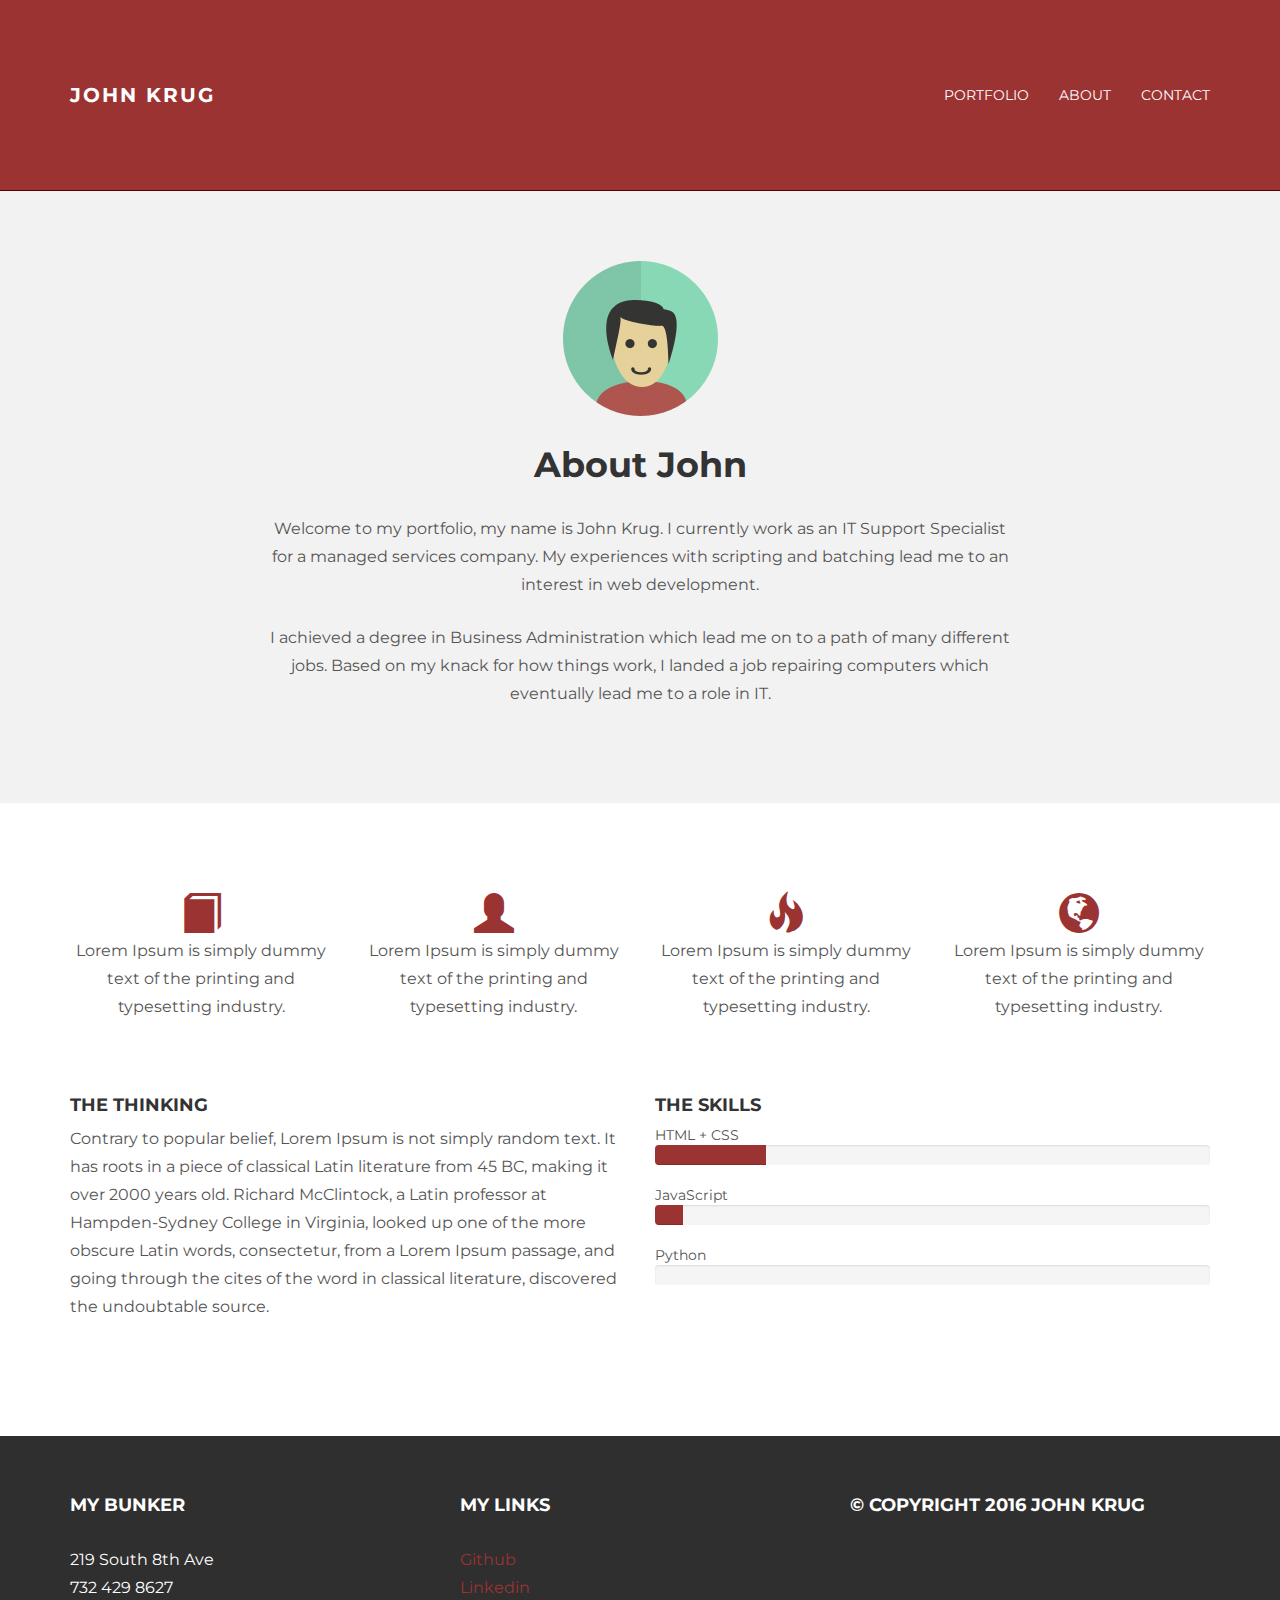
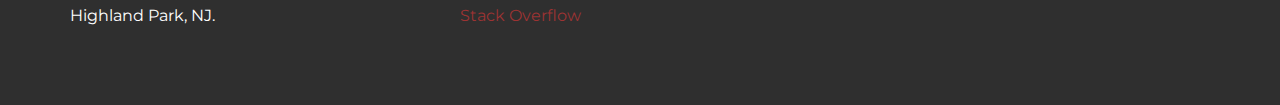
==== theme/index.html @ bfc140bc "bootstrap portfolio complete" ====
<!DOCTYPE html>
<html lang="en">
  <head>
    <meta charset="utf-8">
    <meta http-equiv="X-UA-Compatible" content="IE=edge">
    <meta name="viewport" content="width=device-width, initial-scale=1.0">
    <meta name="description" content="">
    <meta name="author" content="">
    <link rel="shortcut icon" href="../../docs-assets/ico/favicon.png">

    <title>Portfolio | John Krug</title>

    <!-- Bootstrap core CSS -->
    <link href="assets/css/bootstrap.css" rel="stylesheet">


    <!-- Custom styles for this template -->
    <link href="assets/css/main.css" rel="stylesheet">

    <script src="https://code.jquery.com/jquery-1.10.2.min.js"></script>

    <!-- HTML5 shim and Respond.js IE8 support of HTML5 elements and media queries -->
    <!--[if lt IE 9]>
      <script src="https://oss.maxcdn.com/libs/html5shiv/3.7.0/html5shiv.js"></script>
      <script src="https://oss.maxcdn.com/libs/respond.js/1.3.0/respond.min.js"></script>
    <![endif]-->
  </head>

  <body>

    <!-- Static navbar -->
    <div class="navbar navbar-inverse navbar-static-top">
      <div class="container">
        <div class="navbar-header">
          <button type="button" class="navbar-toggle" data-toggle="collapse" data-target=".navbar-collapse">
            <span class="icon-bar"></span>
            <span class="icon-bar"></span>
            <span class="icon-bar"></span>
          </button>
          <a class="navbar-brand" href="index.html">John Krug</a>
        </div>
        <div class="navbar-collapse collapse">
          <ul class="nav navbar-nav navbar-right">
            <li><a href="portfolio.html">Portfolio</a></li>
            <li><a href="index.html">About</a></li>
            <li><a href="contact.html">Contact</a></li>
          </ul>
        </div><!--/.nav-collapse -->
      </div>
    </div>

	<!-- +++++ Welcome Section +++++ -->
	<div id="ww">
	    <div class="container">
			<div class="row">
				<div class="col-lg-8 col-lg-offset-2 centered">
					<img src="assets/img/user.png" alt="Stanley">
					<h1>About John</h1>
					<p>Welcome to my portfolio, my name is John Krug. I currently work as an IT Support Specialist for a managed services company. My experiences with scripting and batching lead me to an interest in web development. </p>
					<p>I achieved a degree in Business Administration which lead me on to a path of many different jobs. Based on my knack for how things work, I landed a job repairing computers which eventually lead me to a role in IT.</p> 
					
				
				</div><!-- /col-lg-8 -->
			</div><!-- /row -->
	    </div> <!-- /container -->
	</div><!-- /ww -->
	
	
	<!-- +++++ Information Section +++++ -->
	
	<div class="container pt">
		<div class="row mt centered">	
			<div class="col-lg-3">
				<span class="glyphicon glyphicon-book"></span>
				<p>Lorem Ipsum is simply dummy text of the printing and typesetting industry.</p>
			</div>
			
			<div class="col-lg-3">
				<span class="glyphicon glyphicon-user"></span>
				<p>Lorem Ipsum is simply dummy text of the printing and typesetting industry.</p>
			</div>

			<div class="col-lg-3">
				<span class="glyphicon glyphicon-fire"></span>
				<p>Lorem Ipsum is simply dummy text of the printing and typesetting industry.</p>
			</div>

			<div class="col-lg-3">
				<span class="glyphicon glyphicon-globe"></span>
				<p>Lorem Ipsum is simply dummy text of the printing and typesetting industry.</p>
			</div>
		</div><!-- /row -->
		
		<div class="row mt">
			<div class="col-lg-6">
				<h4>THE THINKING</h4>
				<p>Contrary to popular belief, Lorem Ipsum is not simply random text. It has roots in a piece of classical Latin literature from 45 BC, making it over 2000 years old. Richard McClintock, a Latin professor at Hampden-Sydney College in Virginia, looked up one of the more obscure Latin words, consectetur, from a Lorem Ipsum passage, and going through the cites of the word in classical literature, discovered the undoubtable source.</p>
			</div><!-- /colg-lg-6 -->
			
			<div class="col-lg-6">
				<h4>THE SKILLS</h4>
				HTML + CSS
				<div class="progress">
					<div class="progress-bar progress-bar-theme" role="progressbar" aria-valuenow="10" aria-valuemin="0" aria-valuemax="100" style="width: 20%;">
						<span class="sr-only">10% Complete</span>
					</div>
				</div>

				JavaScript
				<div class="progress">
					<div class="progress-bar progress-bar-theme" role="progressbar" aria-valuenow="10" aria-valuemin="0" aria-valuemax="100" style="width: 5%;">
						<span class="sr-only">10% Complete</span>
					</div>
				</div>
				
				Python
				<div class="progress">
					<div class="progress-bar progress-bar-theme" role="progressbar" aria-valuenow="10" aria-valuemin="0" aria-valuemax="100" style="width: 0%;">
						<span class="sr-only">0% Complete</span>
					</div>
				</div>

			</div><!-- /col-lg-6 -->
		</div><!-- /row -->
	</div><!-- /container -->
	
	
	<!-- +++++ Footer Section +++++ -->
	
	<div id="footer">
		<div class="container">
			<div class="row">
				<div class="col-lg-4">
					<h4>My Bunker</h4>
					<p>
						219 South 8th Ave<br/>
						732 429 8627 <br/>
						Highland Park, NJ.
					</p>
				</div><!-- /col-lg-4 -->
				
				<div class="col-lg-4">
					<h4>My Links</h4>
					<p>
						<a href="https://github.com/Johnb0t" target= "_blank">Github</a><br/>
						<a href="https://www.linkedin.com/in/john-krug-61a0a6b1?trk=nav_responsive_tab_profile_pic" target= "_blank">Linkedin</a><br/>
						<a href="#">Stack Overflow</a>
					</p>
				</div><!-- /col-lg-4 -->
				
				<div class="col-lg-4">
					<h4>&copy; Copyright 2016 John Krug</h4>
				</div><!-- /col-lg-4 -->
			
			</div>
		
		</div>
	</div>
	

    <!-- Bootstrap core JavaScript
    ================================================== -->
    <!-- Placed at the end of the document so the pages load faster -->
    <script src="assets/js/bootstrap.min.js"></script>
  </body>
</html>
---- theme/assets/css/main.css ----
/*
 * Author: Carlos Alvarez
 * URL: http://alvarez.is
 *
 * Project Name: STANLEY - Free Bootstrap 3 Theme
 * Version: 1.0
 * URL: http://blacktie.co
 */

@import url(http://fonts.googleapis.com/css?family=Montserrat:400,700);

body {
  	background-color: #ffffff;
  	font-family: 'Montserrat', sans-serif;
    font-weight: 400;
    font-size: 14px;
    color: #555;

    -webkit-font-smoothing: antialiased;
    -webkit-overflow-scrolling: touch;
}

/* Titles */
h1, h2, h3, h4, h5, h6 {
	font-family: 'Montserrat', sans-serif;
    font-weight: 700;
    color: #333;
}

h1 {
	font-size: 35px;
	margin-top: 30px;
	margin-bottom: 30px;
}



/* Paragraph & Typographic */
p {
    line-height: 28px;
    margin-bottom: 25px;
    font-size: 16px;
}

.centered {
    text-align: center;
}

/* Links */
a {
    color: #9c3333;
    word-wrap: break-word;

    -webkit-transition: color 0.1s ease-in, background 0.1s ease-in;
    -moz-transition: color 0.1s ease-in, background 0.1s ease-in;
    -ms-transition: color 0.1s ease-in, background 0.1s ease-in;
    -o-transition: color 0.1s ease-in, background 0.1s ease-in;
    transition: color 0.1s ease-in, background 0.1s ease-in;
}

a:hover,
a:focus {
    color: #7b7b7b;
    text-decoration: none;
    outline: 0;
}

a:before,
a:after {
    -webkit-transition: color 0.1s ease-in, background 0.1s ease-in;
    -moz-transition: color 0.1s ease-in, background 0.1s ease-in;
    -ms-transition: color 0.1s ease-in, background 0.1s ease-in;
    -o-transition: color 0.1s ease-in, background 0.1s ease-in;
    transition: color 0.1s ease-in, background 0.1s ease-in;
}

 hr {
    display: block;
    height: 1px;
    border: 0;
    border-top: 1px solid #ccc;
    margin: 1em 0;
    padding: 0;
}


.navbar {
	text-transform: uppercase;
	margin-bottom: 0px;
}

.navbar-inverse {
	padding-bottom: 70px;
	padding-top: 70px;
}

.navbar-inverse {
	background-color: #9c3333;
	border-color: #540000;
}

.navbar-inverse .navbar-nav > li > a {
	color: white;
}

.navbar-inverse .navbar-nav > li > a:hover {
	color: #222222;
}

.navbar-brand {
	font-weight: 700;
	font-size: 20px;
	letter-spacing: 2px;
}

.navbar-inverse .navbar-brand {
	color: white;
}

.navbar-inverse .navbar-toggle {
	border-color: transparent;
}

.progress-bar-theme {
  background-color: #9c3333;
}


/* Helpers */

.mt {
	margin-top: 40px;
	margin-bottom: 40px;
}

.pt {
	padding-top: 50px;
	padding-bottom: 50px;
}


/* +++++ WRAP SECTIONS +++++ */

#ww {
	padding-top: 70px;
	padding-bottom: 70px;
	background-color: #f2f2f2;
}


#footer {
	background-color: #2f2f2f;
	padding-top: 50px;
	padding-bottom: 50px; 
}

#footer p {
	color: white;
}

#footer h4 {
	color: white;
	text-transform: uppercase;
	padding-bottom: 20px;
}


/* +++++ Color Wraps / Blog Page +++++ */

#grey {
	padding-top: 60px;
	padding-bottom: 60px;
	background-color: #f2f2f2;
}

#white {
	padding-top: 60px;
	padding-bottom: 60px;
	background-color: #ffffff;
}



/* Blog Date*/
bd {
	font-size: 12px;
	text-transform: uppercase;
	color: #d2d2d2;
	font-weight: 700;
}

/* Blog Author*/
ba {
	font-size: 12px;
	text-transform: uppercase;
}

/* Blog Quote */
.bq {
	font-size: 22px;
	padding-top: 30px;
}

/* Blog Tags */
bt {
	font-size: 12px;
}

/* ================== PORTFOLIO IMAGES HOVER EFFECT ================== */
/* Effects also are controled by hover.zoom.js */
.zoom { 
    display:block; 
    position:relative; 
    overflow:hidden; 
    background:transparent url(../img/loader.gif) no-repeat center;
}


    .zoomOverlay {
        position:absolute;
        top:0; left:0;
        bottom:0; right:0;
        display:none;
        background-image:url(../img/zoom.png);
        background-repeat:no-repeat;
        background-position:center;
    }

.zoom2 {
	opacity: 1;
}

.zoom2:hover {
	opacity: 0.5;
}

/* glyphicon Configuration */

.glyphicon {
	font-size: 40px;
	color: #9c3333;
}
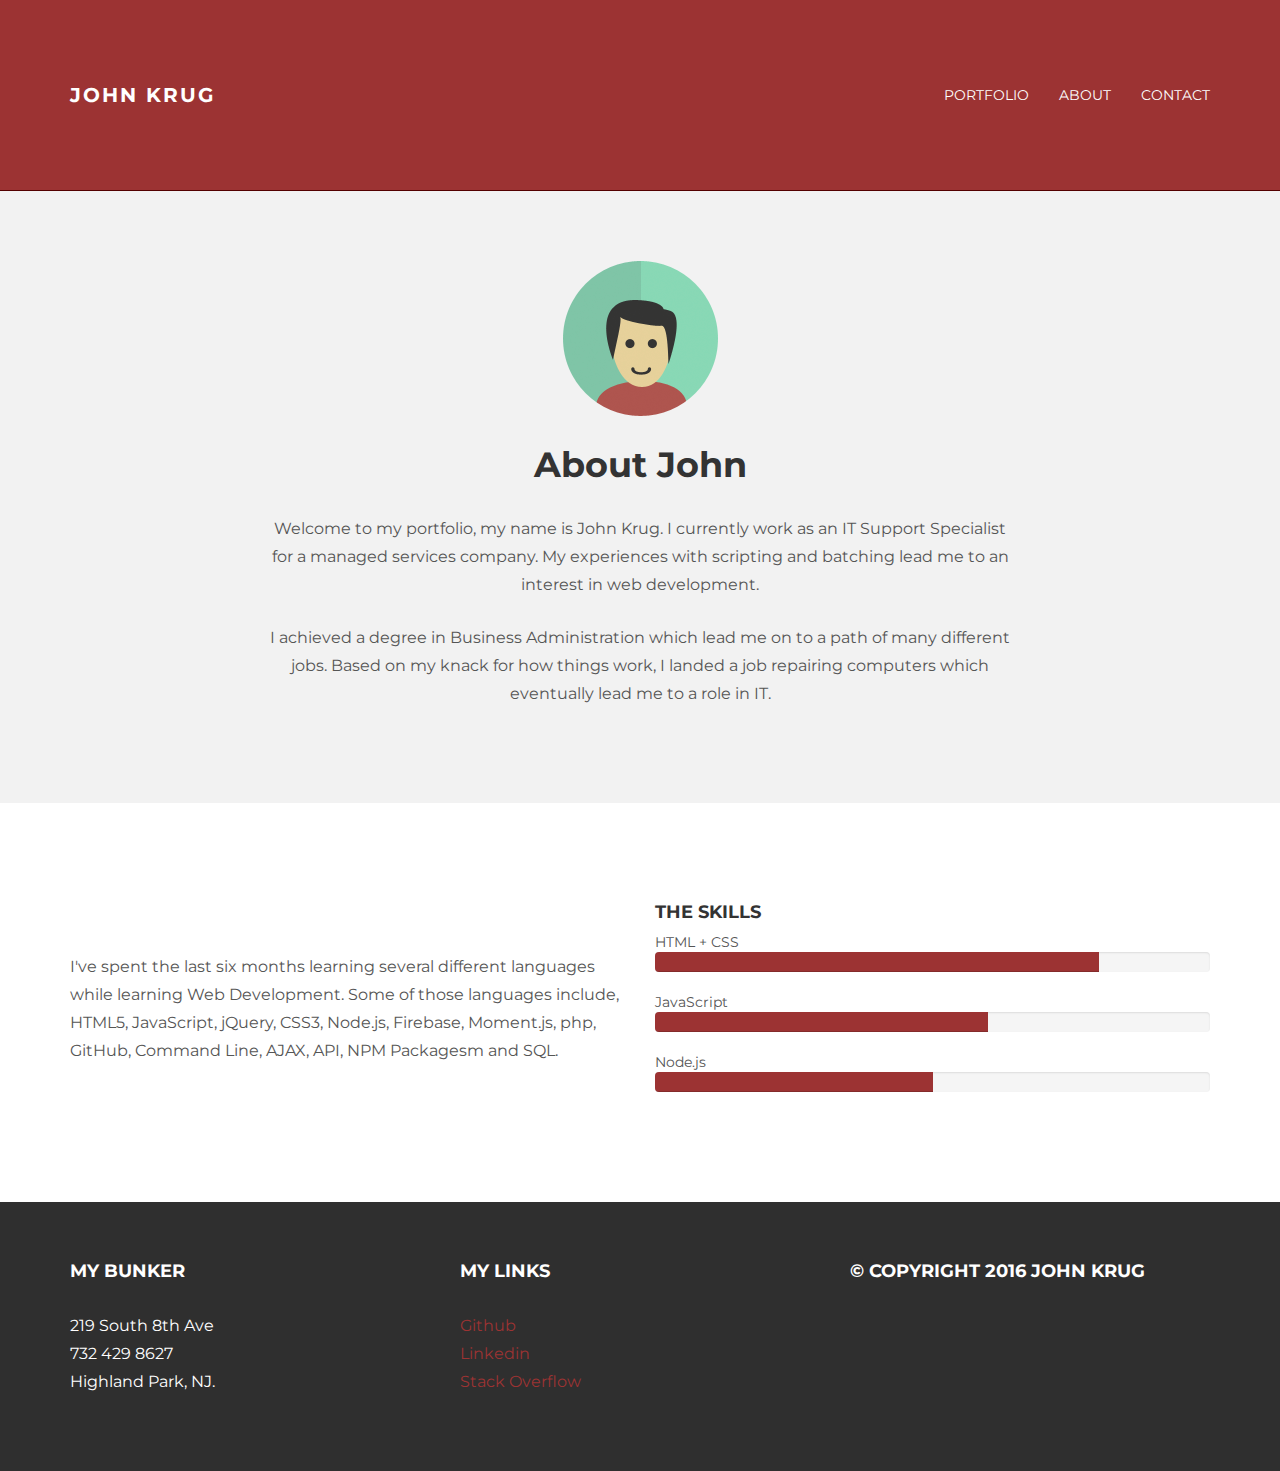
==== commit cc821bbf: "updated projects and text" ====
--- a/theme/index.html
+++ b/theme/index.html
@@ -69,7 +69,7 @@
 	<!-- +++++ Information Section +++++ -->
 	
 	<div class="container pt">
-		<div class="row mt centered">	
+		<!-- <div class="row mt centered">	
 			<div class="col-lg-3">
 				<span class="glyphicon glyphicon-book"></span>
 				<p>Lorem Ipsum is simply dummy text of the printing and typesetting industry.</p>
@@ -89,34 +89,37 @@
 				<span class="glyphicon glyphicon-globe"></span>
 				<p>Lorem Ipsum is simply dummy text of the printing and typesetting industry.</p>
 			</div>
-		</div><!-- /row -->
+		</div> --><!-- /row -->
 		
 		<div class="row mt">
 			<div class="col-lg-6">
-				<h4>THE THINKING</h4>
-				<p>Contrary to popular belief, Lorem Ipsum is not simply random text. It has roots in a piece of classical Latin literature from 45 BC, making it over 2000 years old. Richard McClintock, a Latin professor at Hampden-Sydney College in Virginia, looked up one of the more obscure Latin words, consectetur, from a Lorem Ipsum passage, and going through the cites of the word in classical literature, discovered the undoubtable source.</p>
+				<!-- <h4>THE THINKING</h4> -->
+				<br>
+				<br>
+				<br>
+				<p>I've spent the last six months learning several different languages while learning Web Development. Some of those languages include, HTML5, JavaScript, jQuery, CSS3, Node.js, Firebase, Moment.js, php, GitHub, Command Line, AJAX, API, NPM Packagesm and SQL.  </p>
 			</div><!-- /colg-lg-6 -->
 			
 			<div class="col-lg-6">
 				<h4>THE SKILLS</h4>
 				HTML + CSS
 				<div class="progress">
-					<div class="progress-bar progress-bar-theme" role="progressbar" aria-valuenow="10" aria-valuemin="0" aria-valuemax="100" style="width: 20%;">
+					<div class="progress-bar progress-bar-theme" role="progressbar" aria-valuenow="10" aria-valuemin="0" aria-valuemax="100" style="width: 80%;">
 						<span class="sr-only">10% Complete</span>
 					</div>
 				</div>
 
 				JavaScript
 				<div class="progress">
-					<div class="progress-bar progress-bar-theme" role="progressbar" aria-valuenow="10" aria-valuemin="0" aria-valuemax="100" style="width: 5%;">
+					<div class="progress-bar progress-bar-theme" role="progressbar" aria-valuenow="10" aria-valuemin="0" aria-valuemax="100" style="width: 60%;">
 						<span class="sr-only">10% Complete</span>
 					</div>
 				</div>
 				
-				Python
+				Node.js
 				<div class="progress">
-					<div class="progress-bar progress-bar-theme" role="progressbar" aria-valuenow="10" aria-valuemin="0" aria-valuemax="100" style="width: 0%;">
-						<span class="sr-only">0% Complete</span>
+					<div class="progress-bar progress-bar-theme" role="progressbar" aria-valuenow="10" aria-valuemin="0" aria-valuemax="100" style="width: 50%;">
+						<span class="sr-only">50% Complete</span>
 					</div>
 				</div>
 
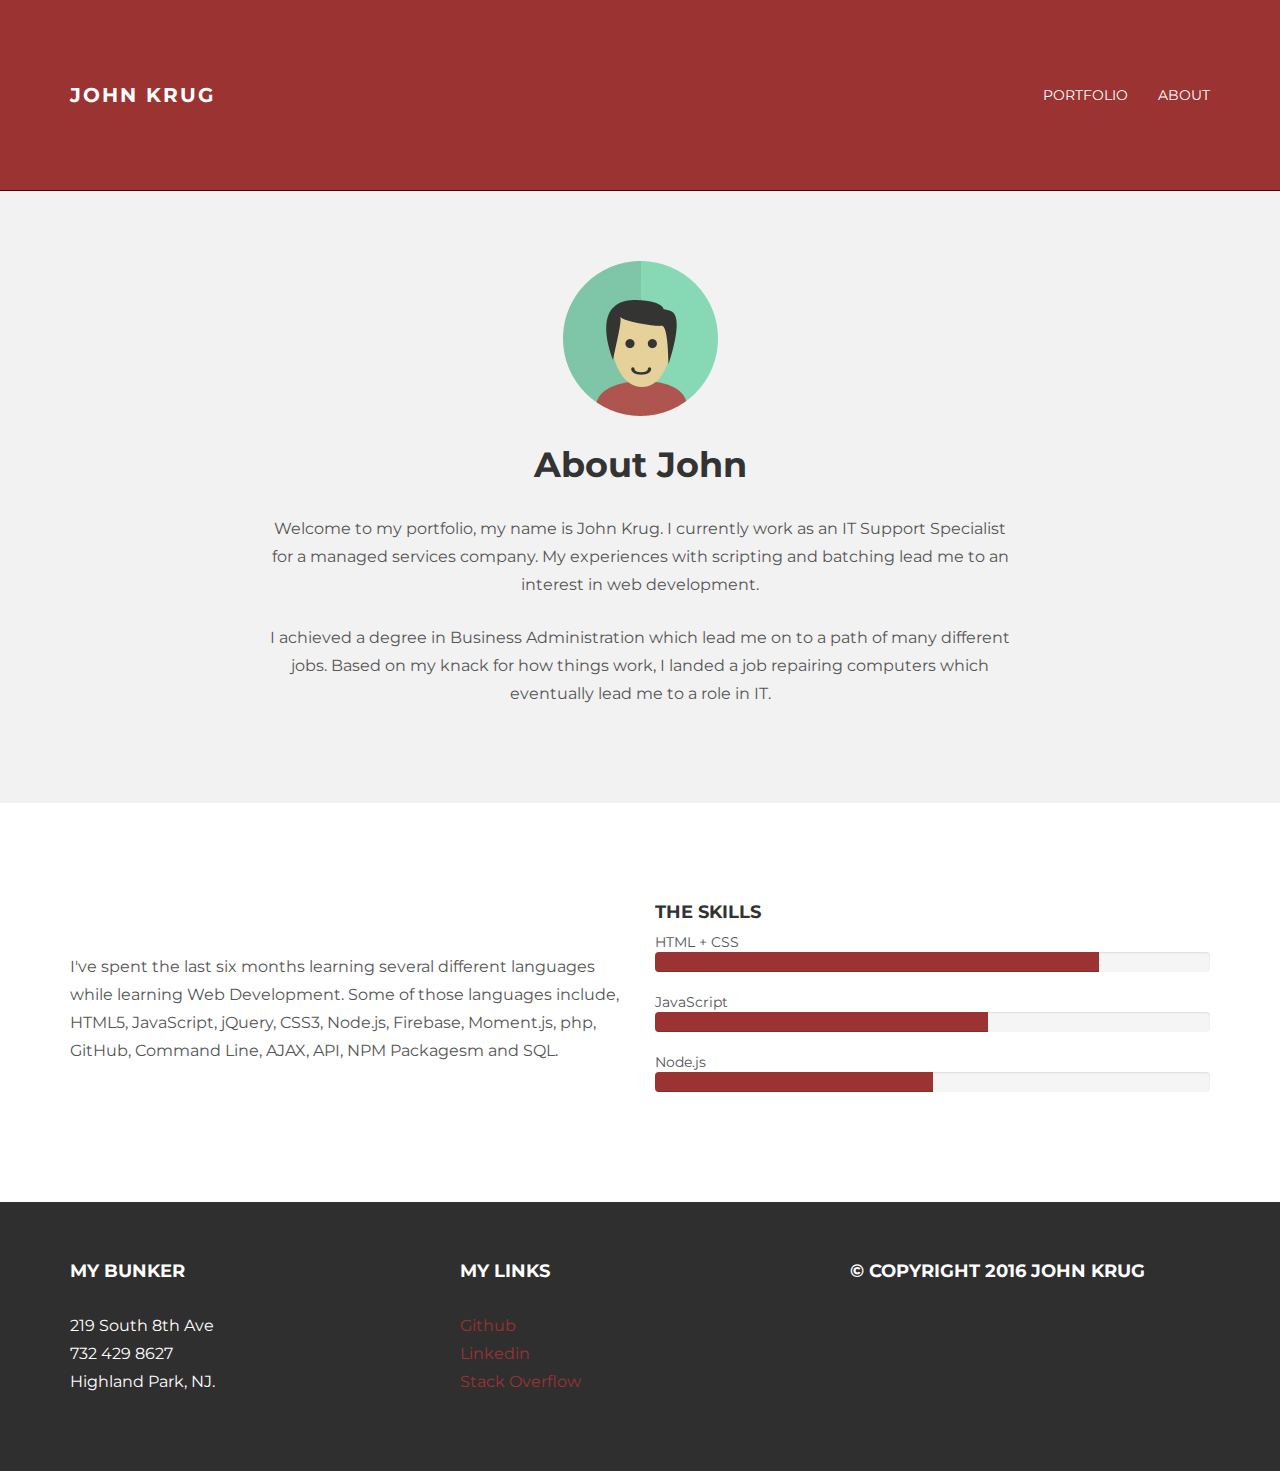
==== commit bf612dfa: "fixed links" ====
--- a/theme/index.html
+++ b/theme/index.html
@@ -1,6 +1,7 @@
 <!DOCTYPE html>
 <html lang="en">
-  <head>
+
+<head>
     <meta charset="utf-8">
     <meta http-equiv="X-UA-Compatible" content="IE=edge">
     <meta name="viewport" content="width=device-width, initial-scale=1.0">
@@ -24,52 +25,57 @@
       <script src="https://oss.maxcdn.com/libs/html5shiv/3.7.0/html5shiv.js"></script>
       <script src="https://oss.maxcdn.com/libs/respond.js/1.3.0/respond.min.js"></script>
     <![endif]-->
-  </head>
+</head>
 
-  <body>
+<body>
 
     <!-- Static navbar -->
     <div class="navbar navbar-inverse navbar-static-top">
-      <div class="container">
-        <div class="navbar-header">
-          <button type="button" class="navbar-toggle" data-toggle="collapse" data-target=".navbar-collapse">
+        <div class="container">
+            <div class="navbar-header">
+                <button type="button" class="navbar-toggle" data-toggle="collapse" data-target=".navbar-collapse">
             <span class="icon-bar"></span>
             <span class="icon-bar"></span>
             <span class="icon-bar"></span>
           </button>
-          <a class="navbar-brand" href="index.html">John Krug</a>
+                <a class="navbar-brand" href="index.html">John Krug</a>
+            </div>
+            <div class="navbar-collapse collapse">
+                <ul class="nav navbar-nav navbar-right">
+                    <li><a href="portfolio.html">Portfolio</a></li>
+                    <li><a href="index.html">About</a></li>
+
+                </ul>
+            </div>
+            <!--/.nav-collapse -->
         </div>
-        <div class="navbar-collapse collapse">
-          <ul class="nav navbar-nav navbar-right">
-            <li><a href="portfolio.html">Portfolio</a></li>
-            <li><a href="index.html">About</a></li>
-            <li><a href="contact.html">Contact</a></li>
-          </ul>
-        </div><!--/.nav-collapse -->
-      </div>
     </div>
 
-	<!-- +++++ Welcome Section +++++ -->
-	<div id="ww">
-	    <div class="container">
-			<div class="row">
-				<div class="col-lg-8 col-lg-offset-2 centered">
-					<img src="assets/img/user.png" alt="Stanley">
-					<h1>About John</h1>
-					<p>Welcome to my portfolio, my name is John Krug. I currently work as an IT Support Specialist for a managed services company. My experiences with scripting and batching lead me to an interest in web development. </p>
-					<p>I achieved a degree in Business Administration which lead me on to a path of many different jobs. Based on my knack for how things work, I landed a job repairing computers which eventually lead me to a role in IT.</p> 
-					
-				
-				</div><!-- /col-lg-8 -->
-			</div><!-- /row -->
-	    </div> <!-- /container -->
-	</div><!-- /ww -->
-	
-	
-	<!-- +++++ Information Section +++++ -->
-	
-	<div class="container pt">
-		<!-- <div class="row mt centered">	
+    <!-- +++++ Welcome Section +++++ -->
+    <div id="ww">
+        <div class="container">
+            <div class="row">
+                <div class="col-lg-8 col-lg-offset-2 centered">
+                    <img src="assets/img/user.png" alt="Stanley">
+                    <h1>About John</h1>
+                    <p>Welcome to my portfolio, my name is John Krug. I currently work as an IT Support Specialist for a managed services company. My experiences with scripting and batching lead me to an interest in web development. </p>
+                    <p>I achieved a degree in Business Administration which lead me on to a path of many different jobs. Based on my knack for how things work, I landed a job repairing computers which eventually lead me to a role in IT.</p>
+
+
+                </div>
+                <!-- /col-lg-8 -->
+            </div>
+            <!-- /row -->
+        </div>
+        <!-- /container -->
+    </div>
+    <!-- /ww -->
+
+
+    <!-- +++++ Information Section +++++ -->
+
+    <div class="container pt">
+        <!-- <div class="row mt centered">	
 			<div class="col-lg-3">
 				<span class="glyphicon glyphicon-book"></span>
 				<p>Lorem Ipsum is simply dummy text of the printing and typesetting industry.</p>
@@ -89,81 +95,89 @@
 				<span class="glyphicon glyphicon-globe"></span>
 				<p>Lorem Ipsum is simply dummy text of the printing and typesetting industry.</p>
 			</div>
-		</div> --><!-- /row -->
-		
-		<div class="row mt">
-			<div class="col-lg-6">
-				<!-- <h4>THE THINKING</h4> -->
-				<br>
-				<br>
-				<br>
-				<p>I've spent the last six months learning several different languages while learning Web Development. Some of those languages include, HTML5, JavaScript, jQuery, CSS3, Node.js, Firebase, Moment.js, php, GitHub, Command Line, AJAX, API, NPM Packagesm and SQL.  </p>
-			</div><!-- /colg-lg-6 -->
-			
-			<div class="col-lg-6">
-				<h4>THE SKILLS</h4>
-				HTML + CSS
-				<div class="progress">
-					<div class="progress-bar progress-bar-theme" role="progressbar" aria-valuenow="10" aria-valuemin="0" aria-valuemax="100" style="width: 80%;">
-						<span class="sr-only">10% Complete</span>
-					</div>
-				</div>
+		</div> -->
+        <!-- /row -->
 
-				JavaScript
-				<div class="progress">
-					<div class="progress-bar progress-bar-theme" role="progressbar" aria-valuenow="10" aria-valuemin="0" aria-valuemax="100" style="width: 60%;">
-						<span class="sr-only">10% Complete</span>
-					</div>
-				</div>
-				
-				Node.js
-				<div class="progress">
-					<div class="progress-bar progress-bar-theme" role="progressbar" aria-valuenow="10" aria-valuemin="0" aria-valuemax="100" style="width: 50%;">
-						<span class="sr-only">50% Complete</span>
-					</div>
-				</div>
+        <div class="row mt">
+            <div class="col-lg-6">
+                <!-- <h4>THE THINKING</h4> -->
+                <br>
+                <br>
+                <br>
+                <p>I've spent the last six months learning several different languages while learning Web Development. Some of those languages include, HTML5, JavaScript, jQuery, CSS3, Node.js, Firebase, Moment.js, php, GitHub, Command Line, AJAX, API, NPM
+                    Packagesm and SQL. </p>
+            </div>
+            <!-- /colg-lg-6 -->
 
-			</div><!-- /col-lg-6 -->
-		</div><!-- /row -->
-	</div><!-- /container -->
-	
-	
-	<!-- +++++ Footer Section +++++ -->
-	
-	<div id="footer">
-		<div class="container">
-			<div class="row">
-				<div class="col-lg-4">
-					<h4>My Bunker</h4>
-					<p>
-						219 South 8th Ave<br/>
-						732 429 8627 <br/>
-						Highland Park, NJ.
-					</p>
-				</div><!-- /col-lg-4 -->
-				
-				<div class="col-lg-4">
-					<h4>My Links</h4>
-					<p>
-						<a href="https://github.com/Johnb0t" target= "_blank">Github</a><br/>
-						<a href="https://www.linkedin.com/in/john-krug-61a0a6b1?trk=nav_responsive_tab_profile_pic" target= "_blank">Linkedin</a><br/>
-						<a href="#">Stack Overflow</a>
-					</p>
-				</div><!-- /col-lg-4 -->
-				
-				<div class="col-lg-4">
-					<h4>&copy; Copyright 2016 John Krug</h4>
-				</div><!-- /col-lg-4 -->
-			
-			</div>
-		
-		</div>
-	</div>
-	
+            <div class="col-lg-6">
+                <h4>THE SKILLS</h4>
+                HTML + CSS
+                <div class="progress">
+                    <div class="progress-bar progress-bar-theme" role="progressbar" aria-valuenow="10" aria-valuemin="0" aria-valuemax="100" style="width: 80%;">
+                        <span class="sr-only">10% Complete</span>
+                    </div>
+                </div>
+
+                JavaScript
+                <div class="progress">
+                    <div class="progress-bar progress-bar-theme" role="progressbar" aria-valuenow="10" aria-valuemin="0" aria-valuemax="100" style="width: 60%;">
+                        <span class="sr-only">10% Complete</span>
+                    </div>
+                </div>
+
+                Node.js
+                <div class="progress">
+                    <div class="progress-bar progress-bar-theme" role="progressbar" aria-valuenow="10" aria-valuemin="0" aria-valuemax="100" style="width: 50%;">
+                        <span class="sr-only">50% Complete</span>
+                    </div>
+                </div>
+
+            </div>
+            <!-- /col-lg-6 -->
+        </div>
+        <!-- /row -->
+    </div>
+    <!-- /container -->
+
+
+    <!-- +++++ Footer Section +++++ -->
+
+    <div id="footer">
+        <div class="container">
+            <div class="row">
+                <div class="col-lg-4">
+                    <h4>My Bunker</h4>
+                    <p>
+                        219 South 8th Ave<br/> 732 429 8627 <br/> Highland Park, NJ.
+                    </p>
+                </div>
+                <!-- /col-lg-4 -->
+
+                <div class="col-lg-4">
+                    <h4>My Links</h4>
+                    <p>
+                        <a href="https://github.com/Johnb0t" target="_blank">Github</a><br/>
+                        <a href="https://www.linkedin.com/in/john-krug-61a0a6b1?trk=nav_responsive_tab_profile_pic" target="_blank">Linkedin</a><br/>
+                        <a href="#">Stack Overflow</a>
+                    </p>
+                </div>
+                <!-- /col-lg-4 -->
+
+                <div class="col-lg-4">
+                    <h4>&copy; Copyright 2016 John Krug</h4>
+                </div>
+                <!-- /col-lg-4 -->
+
+            </div>
+
+        </div>
+    </div>
+
 
     <!-- Bootstrap core JavaScript
     ================================================== -->
     <!-- Placed at the end of the document so the pages load faster -->
     <script src="assets/js/bootstrap.min.js"></script>
-  </body>
-</html>
+</body>
+
+</html>